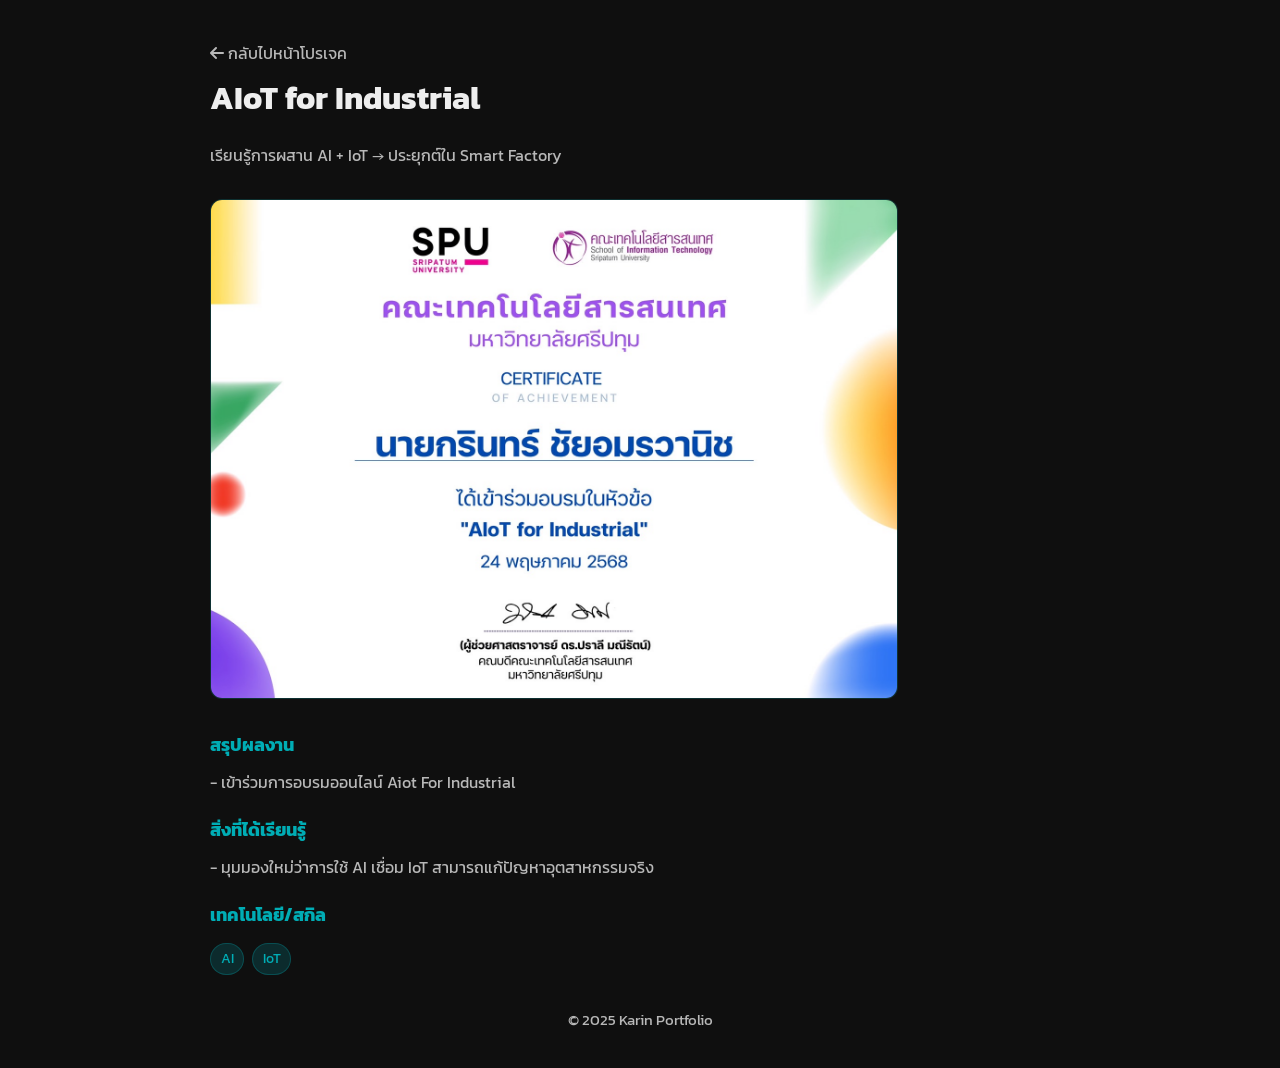
==== projects/aiot.html @ a607b4d6 "Add files via upload" ====
<!DOCTYPE html>
<html lang="th">
<head>
	<meta charset="UTF-8">
	<meta name="viewport" content="width=device-width, initial-scale=1.0">
	<title>AIoT for Industrial- รายละเอียดผลงาน</title>
	<link rel="stylesheet" href="project.css">
	<link rel="stylesheet" href="https://cdnjs.cloudflare.com/ajax/libs/font-awesome/6.4.0/css/all.min.css">
	<link href="https://fonts.googleapis.com/css2?family=Kanit:wght@300;400;500;600;700&display=swap" rel="stylesheet">
</head>
<body>
	<div class="container">
		<div class="header">
			<div class="breadcrumb">
				<a href="../index.html#projects"><i class="fas fa-arrow-left"></i> กลับไปหน้าโปรเจค</a>
			</div>
			<h1 class="title">AIoT for Industrial</h1>
			<p class="subtitle">เรียนรู้การผสาน AI + IoT → ประยุกต์ใน Smart Factory</p>
		</div>

		<!-- เปลี่ยนรูปปก: วางรูปในโฟลเดอร์ img/ แล้วแก้ path ด้านล่าง -->
		<img class="cover" src="../img/cert/cer aiot.png" alt="<!-- คำอธิบายรูป -->">

		<div class="content">
			<div class="section">
				<h3>สรุปผลงาน</h3>
				<p>- เข้าร่วมการอบรมออนไลน์ Aiot For Industrial</p>
			</div>

			<div class="section">
				<h3>สิ่งที่ได้เรียนรู้</h3>
				<p>- มุมมองใหม่ว่าการใช้ AI เชื่อม IoT สามารถแก้ปัญหาอุตสาหกรรมจริง</p>
				<p><!-- เพิ่มบรรทัดตามต้องการ --></p>
			</div>

			<div class="section">
				<h3>เทคโนโลยี/สกิล</h3>
				<div class="tags">
					<span class="tag">AI</span>
					<span class="tag">IoT</span>
					<!-- เพิ่ม/ลบแท็กได้ตามต้องการ -->
				</div>
			</div>
		</div>

		<div class="footer">© 2025 Karin Portfolio</div>
	</div>
</body>
</html>
---- projects/project.css ----
/* Project Detail Page CSS */
:root {
	--primary-color: #00ADB5;
	--secondary-color: #222831;
	--text-primary: #EEEEEE;
	--text-secondary: #B8B8B8;
	--background: #0F0F0F;
	--border-radius: 12px;
}

* { box-sizing: border-box; }
body {
	margin: 0;
	font-family: 'Kanit', sans-serif;
	background: var(--background);
	color: var(--text-primary);
	line-height: 1.7;
}

.container { max-width: 900px; margin: 0 auto; padding: 20px; }

.header { padding: 20px 0 10px; }
.breadcrumb a { color: var(--text-secondary); text-decoration: none; }
.breadcrumb a:hover { color: var(--primary-color); }

.title { font-size: 2rem; margin: 0.25rem 0 0.75rem; }
.subtitle { color: var(--text-secondary); margin-bottom: 1.25rem; }

.cover {
	width: 80%;
	height: 500px;
	object-fit: cover;
	border-radius: var(--border-radius);
	border: 1px solid rgba(0, 173, 181, 0.2);
	background: #111;
}

.content { margin-top: 1.5rem; }
.section { margin: 1.25rem 0; }
.section h3 { color: var(--primary-color); margin: 0 0 0.5rem; font-size: 1.1rem; }
.section p { color: var(--text-secondary); margin: 0.25rem 0; }

.tags { display: flex; gap: 0.5rem; flex-wrap: wrap; margin-top: 0.75rem; }
.tag {
	background: rgba(0, 173, 181, 0.18);
	color: var(--primary-color);
	padding: 0.2rem 0.6rem;
	border-radius: 999px;
	font-size: 0.85rem;
	border: 1px solid rgba(0, 173, 181, 0.28);
}

.actions { display: flex; gap: 0.75rem; margin-top: 1rem; }
.btn { 
	padding: 0.6rem 1rem; 
	border-radius: 10px; 
	border: 1px solid rgba(0, 173, 181, 0.35);
	color: var(--text-primary); 
	text-decoration: none;
	display: inline-block;
}
.btn.primary { background: var(--primary-color); color: #fff; border-color: transparent; }
.btn.outline { background: transparent; }

.footer { color: var(--text-secondary); margin: 2rem 0 1rem; font-size: 0.95rem; text-align: center; }
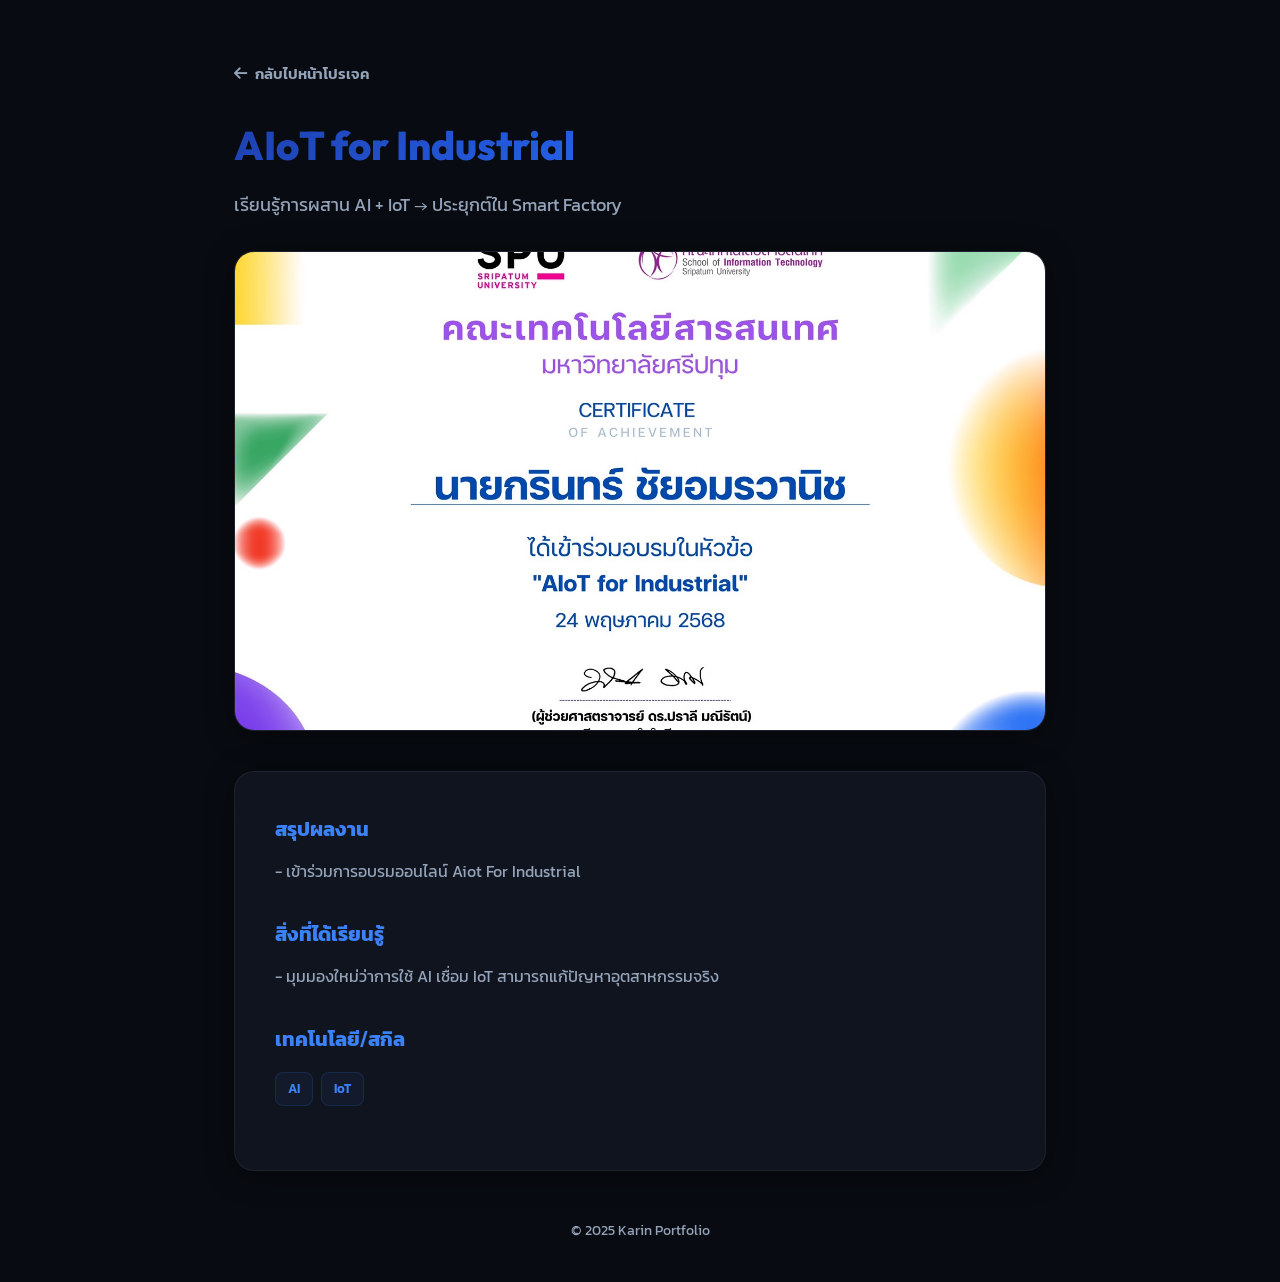
==== commit 3c80b4bc: "redisign" ====
--- a/projects/aiot.html
+++ b/projects/aiot.html
@@ -1,49 +1,50 @@
-<!DOCTYPE html>
-<html lang="th">
-<head>
-	<meta charset="UTF-8">
-	<meta name="viewport" content="width=device-width, initial-scale=1.0">
-	<title>AIoT for Industrial- รายละเอียดผลงาน</title>
-	<link rel="stylesheet" href="project.css">
-	<link rel="stylesheet" href="https://cdnjs.cloudflare.com/ajax/libs/font-awesome/6.4.0/css/all.min.css">
-	<link href="https://fonts.googleapis.com/css2?family=Kanit:wght@300;400;500;600;700&display=swap" rel="stylesheet">
-</head>
-<body>
-	<div class="container">
-		<div class="header">
-			<div class="breadcrumb">
-				<a href="../index.html#projects"><i class="fas fa-arrow-left"></i> กลับไปหน้าโปรเจค</a>
-			</div>
-			<h1 class="title">AIoT for Industrial</h1>
-			<p class="subtitle">เรียนรู้การผสาน AI + IoT → ประยุกต์ใน Smart Factory</p>
-		</div>
-
-		<!-- เปลี่ยนรูปปก: วางรูปในโฟลเดอร์ img/ แล้วแก้ path ด้านล่าง -->
-		<img class="cover" src="../img/cert/cer aiot.png" alt="<!-- คำอธิบายรูป -->">
-
-		<div class="content">
-			<div class="section">
-				<h3>สรุปผลงาน</h3>
-				<p>- เข้าร่วมการอบรมออนไลน์ Aiot For Industrial</p>
-			</div>
-
-			<div class="section">
-				<h3>สิ่งที่ได้เรียนรู้</h3>
-				<p>- มุมมองใหม่ว่าการใช้ AI เชื่อม IoT สามารถแก้ปัญหาอุตสาหกรรมจริง</p>
-				<p><!-- เพิ่มบรรทัดตามต้องการ --></p>
-			</div>
-
-			<div class="section">
-				<h3>เทคโนโลยี/สกิล</h3>
-				<div class="tags">
-					<span class="tag">AI</span>
-					<span class="tag">IoT</span>
-					<!-- เพิ่ม/ลบแท็กได้ตามต้องการ -->
-				</div>
-			</div>
-		</div>
-
-		<div class="footer">© 2025 Karin Portfolio</div>
-	</div>
-</body>
-</html>
+<!DOCTYPE html>
+<html lang="th">
+<head>
+	<meta charset="UTF-8">
+	<meta name="viewport" content="width=device-width, initial-scale=1.0">
+	<title>AIoT for Industrial- รายละเอียดผลงาน</title>
+	<link rel="stylesheet" href="project.css">
+	<link rel="stylesheet" href="https://cdnjs.cloudflare.com/ajax/libs/font-awesome/6.4.0/css/all.min.css">
+	<link href="https://fonts.googleapis.com/css2?family=Kanit:wght@300;400;500;600;700&display=swap" rel="stylesheet">
+</head>
+<body>
+	<div class="container">
+		<div class="header">
+			<div class="breadcrumb">
+				<a href="../index.html#projects"><i class="fas fa-arrow-left"></i> กลับไปหน้าโปรเจค</a>
+			</div>
+			<h1 class="title">AIoT for Industrial</h1>
+			<p class="subtitle">เรียนรู้การผสาน AI + IoT → ประยุกต์ใน Smart Factory</p>
+		</div>
+
+		<!-- เปลี่ยนรูปปก: วางรูปในโฟลเดอร์ img/ แล้วแก้ path ด้านล่าง -->
+		<img class="cover" src="../img/cert/cer aiot.png" alt="<!-- คำอธิบายรูป -->">
+
+		<div class="content">
+			<div class="section">
+				<h3>สรุปผลงาน</h3>
+				<p>- เข้าร่วมการอบรมออนไลน์ Aiot For Industrial</p>
+			</div>
+
+			<div class="section">
+				<h3>สิ่งที่ได้เรียนรู้</h3>
+				<p>- มุมมองใหม่ว่าการใช้ AI เชื่อม IoT สามารถแก้ปัญหาอุตสาหกรรมจริง</p>
+				<p><!-- เพิ่มบรรทัดตามต้องการ --></p>
+			</div>
+
+			<div class="section">
+				<h3>เทคโนโลยี/สกิล</h3>
+				<div class="tags">
+					<span class="tag">AI</span>
+					<span class="tag">IoT</span>
+					<!-- เพิ่ม/ลบแท็กได้ตามต้องการ -->
+				</div>
+			</div>
+		</div>
+
+		<div class="footer">© 2025 Karin Portfolio</div>
+	</div>
+<script src="project.js"></script>
+</body>
+</html>
--- a/projects/project.css
+++ b/projects/project.css
@@ -1,65 +1,248 @@
-/* Project Detail Page CSS */
-:root {
-	--primary-color: #00ADB5;
-	--secondary-color: #222831;
-	--text-primary: #EEEEEE;
-	--text-secondary: #B8B8B8;
-	--background: #0F0F0F;
-	--border-radius: 12px;
-}
-
-* { box-sizing: border-box; }
-body {
-	margin: 0;
-	font-family: 'Kanit', sans-serif;
-	background: var(--background);
-	color: var(--text-primary);
-	line-height: 1.7;
-}
-
-.container { max-width: 900px; margin: 0 auto; padding: 20px; }
-
-.header { padding: 20px 0 10px; }
-.breadcrumb a { color: var(--text-secondary); text-decoration: none; }
-.breadcrumb a:hover { color: var(--primary-color); }
-
-.title { font-size: 2rem; margin: 0.25rem 0 0.75rem; }
-.subtitle { color: var(--text-secondary); margin-bottom: 1.25rem; }
-
-.cover {
-	width: 80%;
-	height: 500px;
-	object-fit: cover;
-	border-radius: var(--border-radius);
-	border: 1px solid rgba(0, 173, 181, 0.2);
-	background: #111;
-}
-
-.content { margin-top: 1.5rem; }
-.section { margin: 1.25rem 0; }
-.section h3 { color: var(--primary-color); margin: 0 0 0.5rem; font-size: 1.1rem; }
-.section p { color: var(--text-secondary); margin: 0.25rem 0; }
-
-.tags { display: flex; gap: 0.5rem; flex-wrap: wrap; margin-top: 0.75rem; }
-.tag {
-	background: rgba(0, 173, 181, 0.18);
-	color: var(--primary-color);
-	padding: 0.2rem 0.6rem;
-	border-radius: 999px;
-	font-size: 0.85rem;
-	border: 1px solid rgba(0, 173, 181, 0.28);
-}
-
-.actions { display: flex; gap: 0.75rem; margin-top: 1rem; }
-.btn { 
-	padding: 0.6rem 1rem; 
-	border-radius: 10px; 
-	border: 1px solid rgba(0, 173, 181, 0.35);
-	color: var(--text-primary); 
-	text-decoration: none;
-	display: inline-block;
-}
-.btn.primary { background: var(--primary-color); color: #fff; border-color: transparent; }
-.btn.outline { background: transparent; }
-
-.footer { color: var(--text-secondary); margin: 2rem 0 1rem; font-size: 0.95rem; text-align: center; }
+/* Project Detail Page CSS - Redesigned */
+@import url('https://fonts.googleapis.com/css2?family=Outfit:wght@300;400;500;600;700;800&family=Kanit:wght@300;400;500;600;700&display=swap');
+
+:root {
+    --font-heading: 'Outfit', 'Kanit', sans-serif;
+    --font-body: 'Kanit', sans-serif;
+
+    /* Theme Variables - Default: Dark Mode */
+    --bg-color: #080b11;
+    --bg-color-rgb: 8, 11, 17;
+    --card-bg: #10141f;
+    --card-hover-bg: #161c2c;
+    --border-color: rgba(255, 255, 255, 0.06);
+    --text-primary: #f8fafc;
+    --text-secondary: #94a3b8;
+    
+    --primary: #2563eb; /* Royal Blue */
+    --primary-light: #3b82f6;
+    --primary-rgb: 59, 130, 246;
+    
+    --gradient: linear-gradient(135deg, #1e40af 0%, #2563eb 50%, #3b82f6 100%);
+    --gradient-glow: 0 0 25px rgba(59, 130, 246, 0.18);
+    
+    --shadow: 0 4px 30px rgba(0, 0, 0, 0.4);
+    --shadow-hover: 0 20px 40px rgba(0, 0, 0, 0.6);
+    --border-radius-lg: 20px;
+    --border-radius-md: 12px;
+}
+
+[data-theme="light"] {
+    --bg-color: #f8fafc;
+    --bg-color-rgb: 248, 250, 252;
+    --card-bg: #ffffff;
+    --card-hover-bg: #f1f5f9;
+    --border-color: rgba(15, 23, 42, 0.08);
+    --text-primary: #0f172a;
+    --text-secondary: #475569;
+    
+    --primary: #1d4ed8;
+    --primary-light: #3b82f6;
+    --primary-rgb: 29, 78, 216;
+    
+    --gradient: linear-gradient(135deg, #1d4ed8 0%, #2563eb 50%, #3b82f6 100%);
+    --gradient-glow: 0 0 25px rgba(29, 78, 216, 0.12);
+    
+    --shadow: 0 4px 30px rgba(148, 163, 184, 0.08);
+    --shadow-hover: 0 20px 40px rgba(148, 163, 184, 0.18);
+}
+
+* { 
+    box-sizing: border-box; 
+    margin: 0;
+    padding: 0;
+    transition: background-color 0.3s ease, border-color 0.3s ease;
+}
+
+body {
+    font-family: var(--font-body);
+    background-color: var(--bg-color);
+    color: var(--text-primary);
+    line-height: 1.7;
+    overflow-x: hidden;
+    padding: 40px 0;
+}
+
+.container { 
+    max-width: 860px; 
+    margin: 0 auto; 
+    padding: 0 24px; 
+}
+
+.header { 
+    padding: 20px 0 30px; 
+}
+
+.breadcrumb {
+    margin-bottom: 1.5rem;
+}
+
+.breadcrumb a { 
+    color: var(--text-secondary); 
+    text-decoration: none; 
+    font-weight: 600;
+    font-size: 0.95rem;
+    display: inline-flex;
+    align-items: center;
+    gap: 0.5rem;
+    transition: color 0.2s;
+}
+
+.breadcrumb a:hover { 
+    color: var(--primary-light); 
+}
+
+.title { 
+    font-family: var(--font-heading);
+    font-size: 2.5rem; 
+    font-weight: 800;
+    margin: 0.25rem 0 0.75rem; 
+    background: var(--gradient);
+    -webkit-background-clip: text;
+    -webkit-text-fill-color: transparent;
+    background-clip: text;
+}
+
+.subtitle { 
+    color: var(--text-secondary); 
+    font-size: 1.1rem;
+    margin-bottom: 0; 
+}
+
+.cover {
+    width: 100%;
+    height: auto;
+    max-height: 480px;
+    object-fit: cover;
+    border-radius: var(--border-radius-lg);
+    border: 1px solid var(--border-color);
+    box-shadow: var(--shadow);
+    background: var(--card-bg);
+    display: block;
+    margin-bottom: 2.5rem;
+}
+
+.content { 
+    background: var(--card-bg);
+    border: 1px solid var(--border-color);
+    border-radius: var(--border-radius-lg);
+    padding: 2.5rem;
+    box-shadow: var(--shadow);
+}
+
+.section { 
+    margin-bottom: 2rem; 
+}
+
+.section:last-of-type {
+    margin-bottom: 1.5rem;
+}
+
+.section h3 { 
+    font-family: var(--font-heading);
+    color: var(--primary-light); 
+    margin-bottom: 0.75rem; 
+    font-size: 1.25rem; 
+    font-weight: 700;
+    display: flex;
+    align-items: center;
+    gap: 0.5rem;
+}
+
+.section p { 
+    color: var(--text-secondary); 
+    margin: 0.35rem 0; 
+    font-size: 1rem;
+}
+
+.tags { 
+    display: flex; 
+    gap: 0.5rem; 
+    flex-wrap: wrap; 
+    margin-top: 1rem; 
+}
+
+.tag {
+    background: rgba(var(--primary-rgb), 0.06);
+    color: var(--primary-light);
+    border: 1px solid rgba(var(--primary-rgb), 0.15);
+    padding: 0.3rem 0.75rem;
+    border-radius: 8px;
+    font-size: 0.8rem;
+    font-weight: 600;
+}
+
+.actions { 
+    display: flex; 
+    gap: 1rem; 
+    margin-top: 2rem; 
+    border-top: 1px solid var(--border-color);
+    padding-top: 1.5rem;
+}
+
+.btn { 
+    padding: 0.75rem 1.5rem; 
+    border-radius: var(--border-radius-md); 
+    border: 1px solid var(--border-color);
+    color: var(--text-primary); 
+    text-decoration: none;
+    font-weight: 600;
+    font-size: 0.95rem;
+    display: inline-flex;
+    align-items: center;
+    gap: 0.5rem;
+    cursor: pointer;
+    transition: all 0.3s cubic-bezier(0.25, 0.46, 0.45, 0.94);
+}
+
+.btn.primary { 
+    background: var(--gradient); 
+    color: #fff; 
+    border-color: transparent; 
+    box-shadow: var(--gradient-glow);
+}
+
+.btn.primary:hover {
+    transform: translateY(-2px);
+    box-shadow: 0 8px 20px rgba(var(--primary-rgb), 0.4);
+}
+
+.btn.outline { 
+    background: transparent; 
+}
+
+.btn.outline:hover {
+    background: var(--card-hover-bg);
+    border-color: var(--primary-light);
+    transform: translateY(-2px);
+}
+
+.footer { 
+    color: var(--text-secondary); 
+    margin-top: 3rem; 
+    font-size: 0.85rem; 
+    text-align: center; 
+}
+
+@media (max-width: 768px) {
+    body {
+        padding: 20px 0;
+    }
+    
+    .title {
+        font-size: 2rem;
+    }
+    
+    .content {
+        padding: 1.5rem;
+    }
+    
+    .actions {
+        flex-direction: column;
+    }
+    
+    .btn {
+        width: 100%;
+        justify-content: center;
+    }
+}
